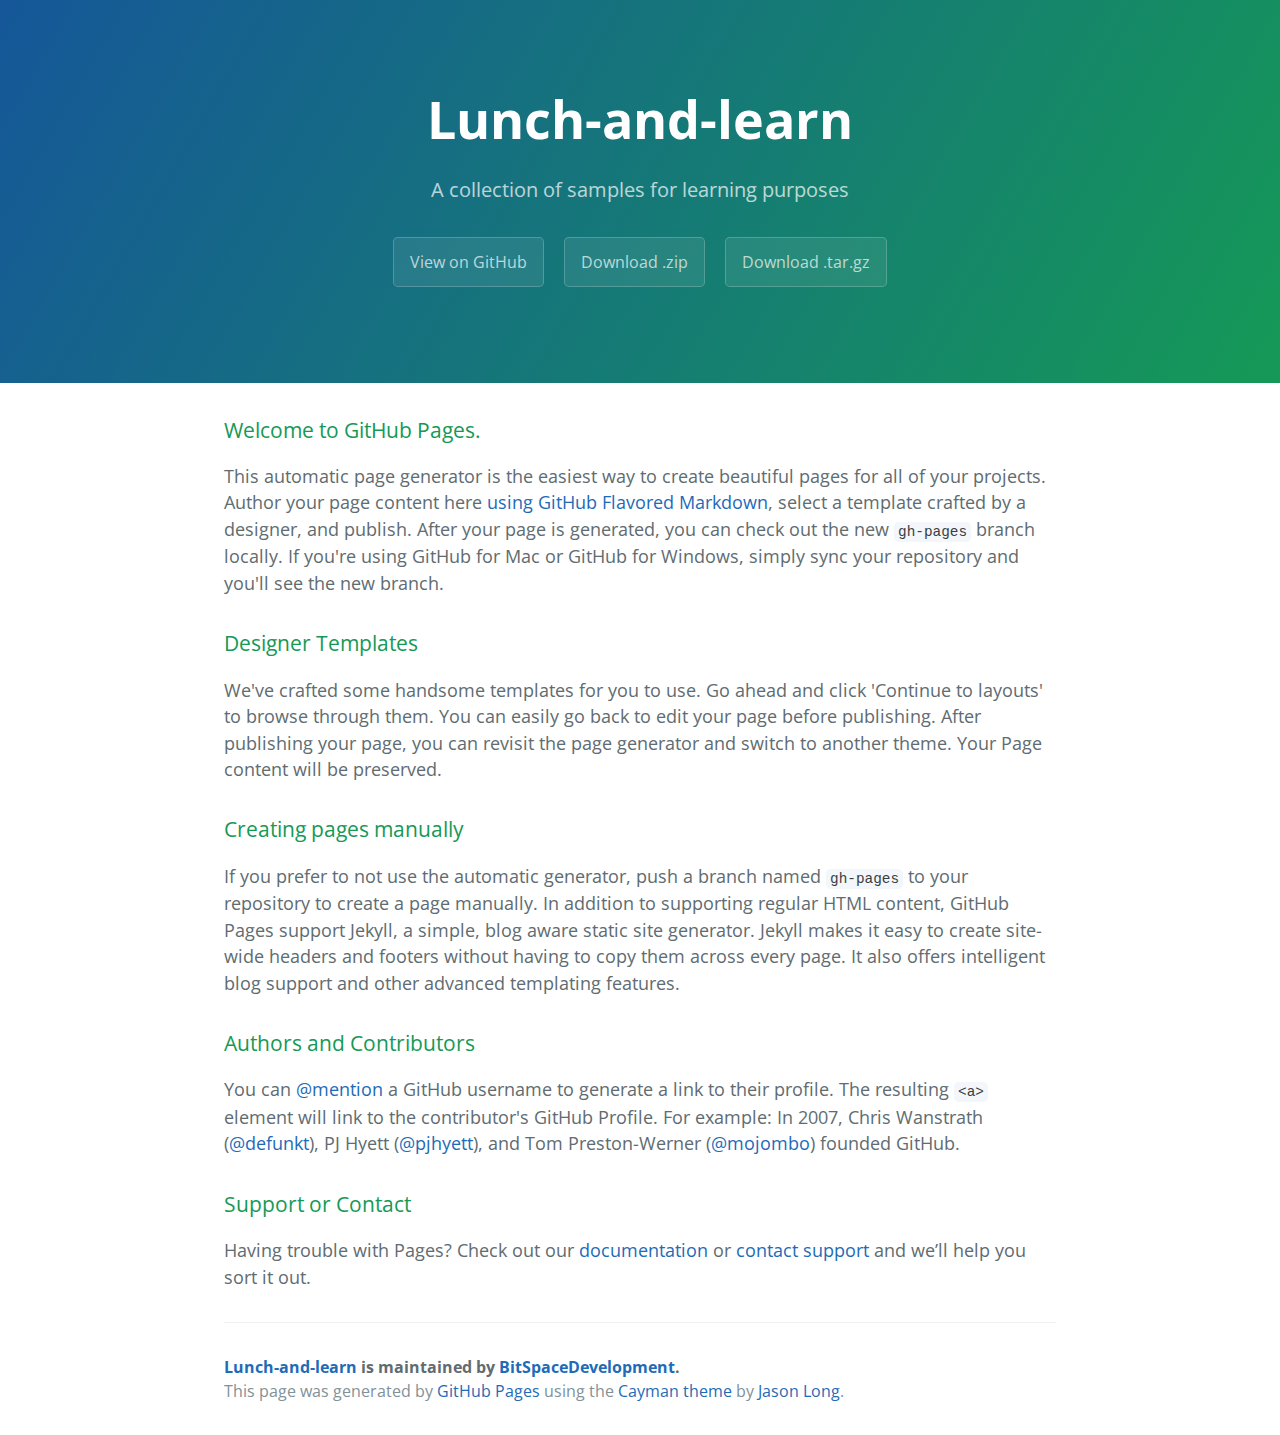
==== index.html @ 4cc500e6 "Create gh-pages branch via GitHub" ====
<!DOCTYPE html>
<html lang="en-us">
  <head>
    <meta charset="UTF-8">
    <title>Lunch-and-learn by BitSpaceDevelopment</title>
    <meta name="viewport" content="width=device-width, initial-scale=1">
    <link rel="stylesheet" type="text/css" href="stylesheets/normalize.css" media="screen">
    <link href='http://fonts.googleapis.com/css?family=Open+Sans:400,700' rel='stylesheet' type='text/css'>
    <link rel="stylesheet" type="text/css" href="stylesheets/stylesheet.css" media="screen">
    <link rel="stylesheet" type="text/css" href="stylesheets/github-light.css" media="screen">
  </head>
  <body>
    <section class="page-header">
      <h1 class="project-name">Lunch-and-learn</h1>
      <h2 class="project-tagline">A collection of samples for learning purposes</h2>
      <a href="https://github.com/BitSpaceDevelopment/lunch-and-learn" class="btn">View on GitHub</a>
      <a href="https://github.com/BitSpaceDevelopment/lunch-and-learn/zipball/master" class="btn">Download .zip</a>
      <a href="https://github.com/BitSpaceDevelopment/lunch-and-learn/tarball/master" class="btn">Download .tar.gz</a>
    </section>

    <section class="main-content">
      <h3>
<a id="welcome-to-github-pages" class="anchor" href="#welcome-to-github-pages" aria-hidden="true"><span class="octicon octicon-link"></span></a>Welcome to GitHub Pages.</h3>

<p>This automatic page generator is the easiest way to create beautiful pages for all of your projects. Author your page content here <a href="https://guides.github.com/features/mastering-markdown/">using GitHub Flavored Markdown</a>, select a template crafted by a designer, and publish. After your page is generated, you can check out the new <code>gh-pages</code> branch locally. If you're using GitHub for Mac or GitHub for Windows, simply sync your repository and you'll see the new branch.</p>

<h3>
<a id="designer-templates" class="anchor" href="#designer-templates" aria-hidden="true"><span class="octicon octicon-link"></span></a>Designer Templates</h3>

<p>We've crafted some handsome templates for you to use. Go ahead and click 'Continue to layouts' to browse through them. You can easily go back to edit your page before publishing. After publishing your page, you can revisit the page generator and switch to another theme. Your Page content will be preserved.</p>

<h3>
<a id="creating-pages-manually" class="anchor" href="#creating-pages-manually" aria-hidden="true"><span class="octicon octicon-link"></span></a>Creating pages manually</h3>

<p>If you prefer to not use the automatic generator, push a branch named <code>gh-pages</code> to your repository to create a page manually. In addition to supporting regular HTML content, GitHub Pages support Jekyll, a simple, blog aware static site generator. Jekyll makes it easy to create site-wide headers and footers without having to copy them across every page. It also offers intelligent blog support and other advanced templating features.</p>

<h3>
<a id="authors-and-contributors" class="anchor" href="#authors-and-contributors" aria-hidden="true"><span class="octicon octicon-link"></span></a>Authors and Contributors</h3>

<p>You can <a href="https://github.com/blog/821" class="user-mention">@mention</a> a GitHub username to generate a link to their profile. The resulting <code>&lt;a&gt;</code> element will link to the contributor's GitHub Profile. For example: In 2007, Chris Wanstrath (<a href="https://github.com/defunkt" class="user-mention">@defunkt</a>), PJ Hyett (<a href="https://github.com/pjhyett" class="user-mention">@pjhyett</a>), and Tom Preston-Werner (<a href="https://github.com/mojombo" class="user-mention">@mojombo</a>) founded GitHub.</p>

<h3>
<a id="support-or-contact" class="anchor" href="#support-or-contact" aria-hidden="true"><span class="octicon octicon-link"></span></a>Support or Contact</h3>

<p>Having trouble with Pages? Check out our <a href="https://help.github.com/pages">documentation</a> or <a href="https://github.com/contact">contact support</a> and we’ll help you sort it out.</p>

      <footer class="site-footer">
        <span class="site-footer-owner"><a href="https://github.com/BitSpaceDevelopment/lunch-and-learn">Lunch-and-learn</a> is maintained by <a href="https://github.com/BitSpaceDevelopment">BitSpaceDevelopment</a>.</span>

        <span class="site-footer-credits">This page was generated by <a href="https://pages.github.com">GitHub Pages</a> using the <a href="https://github.com/jasonlong/cayman-theme">Cayman theme</a> by <a href="https://twitter.com/jasonlong">Jason Long</a>.</span>
      </footer>

    </section>

  
  </body>
</html>
---- stylesheets/stylesheet.css ----
* {
  box-sizing: border-box; }

body {
  padding: 0;
  margin: 0;
  font-family: "Open Sans", "Helvetica Neue", Helvetica, Arial, sans-serif;
  font-size: 16px;
  line-height: 1.5;
  color: #606c71; }

a {
  color: #1e6bb8;
  text-decoration: none; }
  a:hover {
    text-decoration: underline; }

.btn {
  display: inline-block;
  margin-bottom: 1rem;
  color: rgba(255, 255, 255, 0.7);
  background-color: rgba(255, 255, 255, 0.08);
  border-color: rgba(255, 255, 255, 0.2);
  border-style: solid;
  border-width: 1px;
  border-radius: 0.3rem;
  transition: color 0.2s, background-color 0.2s, border-color 0.2s; }
  .btn + .btn {
    margin-left: 1rem; }

.btn:hover {
  color: rgba(255, 255, 255, 0.8);
  text-decoration: none;
  background-color: rgba(255, 255, 255, 0.2);
  border-color: rgba(255, 255, 255, 0.3); }

@media screen and (min-width: 64em) {
  .btn {
    padding: 0.75rem 1rem; } }

@media screen and (min-width: 42em) and (max-width: 64em) {
  .btn {
    padding: 0.6rem 0.9rem;
    font-size: 0.9rem; } }

@media screen and (max-width: 42em) {
  .btn {
    display: block;
    width: 100%;
    padding: 0.75rem;
    font-size: 0.9rem; }
    .btn + .btn {
      margin-top: 1rem;
      margin-left: 0; } }

.page-header {
  color: #fff;
  text-align: center;
  background-color: #159957;
  background-image: linear-gradient(120deg, #155799, #159957); }

@media screen and (min-width: 64em) {
  .page-header {
    padding: 5rem 6rem; } }

@media screen and (min-width: 42em) and (max-width: 64em) {
  .page-header {
    padding: 3rem 4rem; } }

@media screen and (max-width: 42em) {
  .page-header {
    padding: 2rem 1rem; } }

.project-name {
  margin-top: 0;
  margin-bottom: 0.1rem; }

@media screen and (min-width: 64em) {
  .project-name {
    font-size: 3.25rem; } }

@media screen and (min-width: 42em) and (max-width: 64em) {
  .project-name {
    font-size: 2.25rem; } }

@media screen and (max-width: 42em) {
  .project-name {
    font-size: 1.75rem; } }

.project-tagline {
  margin-bottom: 2rem;
  font-weight: normal;
  opacity: 0.7; }

@media screen and (min-width: 64em) {
  .project-tagline {
    font-size: 1.25rem; } }

@media screen and (min-width: 42em) and (max-width: 64em) {
  .project-tagline {
    font-size: 1.15rem; } }

@media screen and (max-width: 42em) {
  .project-tagline {
    font-size: 1rem; } }

.main-content :first-child {
  margin-top: 0; }
.main-content img {
  max-width: 100%; }
.main-content h1, .main-content h2, .main-content h3, .main-content h4, .main-content h5, .main-content h6 {
  margin-top: 2rem;
  margin-bottom: 1rem;
  font-weight: normal;
  color: #159957; }
.main-content p {
  margin-bottom: 1em; }
.main-content code {
  padding: 2px 4px;
  font-family: Consolas, "Liberation Mono", Menlo, Courier, monospace;
  font-size: 0.9rem;
  color: #383e41;
  background-color: #f3f6fa;
  border-radius: 0.3rem; }
.main-content pre {
  padding: 0.8rem;
  margin-top: 0;
  margin-bottom: 1rem;
  font: 1rem Consolas, "Liberation Mono", Menlo, Courier, monospace;
  color: #567482;
  word-wrap: normal;
  background-color: #f3f6fa;
  border: solid 1px #dce6f0;
  border-radius: 0.3rem; }
  .main-content pre > code {
    padding: 0;
    margin: 0;
    font-size: 0.9rem;
    color: #567482;
    word-break: normal;
    white-space: pre;
    background: transparent;
    border: 0; }
.main-content .highlight {
  margin-bottom: 1rem; }
  .main-content .highlight pre {
    margin-bottom: 0;
    word-break: normal; }
.main-content .highlight pre, .main-content pre {
  padding: 0.8rem;
  overflow: auto;
  font-size: 0.9rem;
  line-height: 1.45;
  border-radius: 0.3rem; }
.main-content pre code, .main-content pre tt {
  display: inline;
  max-width: initial;
  padding: 0;
  margin: 0;
  overflow: initial;
  line-height: inherit;
  word-wrap: normal;
  background-color: transparent;
  border: 0; }
  .main-content pre code:before, .main-content pre code:after, .main-content pre tt:before, .main-content pre tt:after {
    content: normal; }
.main-content ul, .main-content ol {
  margin-top: 0; }
.main-content blockquote {
  padding: 0 1rem;
  margin-left: 0;
  color: #819198;
  border-left: 0.3rem solid #dce6f0; }
  .main-content blockquote > :first-child {
    margin-top: 0; }
  .main-content blockquote > :last-child {
    margin-bottom: 0; }
.main-content table {
  display: block;
  width: 100%;
  overflow: auto;
  word-break: normal;
  word-break: keep-all; }
  .main-content table th {
    font-weight: bold; }
  .main-content table th, .main-content table td {
    padding: 0.5rem 1rem;
    border: 1px solid #e9ebec; }
.main-content dl {
  padding: 0; }
  .main-content dl dt {
    padding: 0;
    margin-top: 1rem;
    font-size: 1rem;
    font-weight: bold; }
  .main-content dl dd {
    padding: 0;
    margin-bottom: 1rem; }
.main-content hr {
  height: 2px;
  padding: 0;
  margin: 1rem 0;
  background-color: #eff0f1;
  border: 0; }

@media screen and (min-width: 64em) {
  .main-content {
    max-width: 64rem;
    padding: 2rem 6rem;
    margin: 0 auto;
    font-size: 1.1rem; } }

@media screen and (min-width: 42em) and (max-width: 64em) {
  .main-content {
    padding: 2rem 4rem;
    font-size: 1.1rem; } }

@media screen and (max-width: 42em) {
  .main-content {
    padding: 2rem 1rem;
    font-size: 1rem; } }

.site-footer {
  padding-top: 2rem;
  margin-top: 2rem;
  border-top: solid 1px #eff0f1; }

.site-footer-owner {
  display: block;
  font-weight: bold; }

.site-footer-credits {
  color: #819198; }

@media screen and (min-width: 64em) {
  .site-footer {
    font-size: 1rem; } }

@media screen and (min-width: 42em) and (max-width: 64em) {
  .site-footer {
    font-size: 1rem; } }

@media screen and (max-width: 42em) {
  .site-footer {
    font-size: 0.9rem; } }
---- stylesheets/github-light.css ----
/*
   Copyright 2014 GitHub Inc.

   Licensed under the Apache License, Version 2.0 (the "License");
   you may not use this file except in compliance with the License.
   You may obtain a copy of the License at

       http://www.apache.org/licenses/LICENSE-2.0

   Unless required by applicable law or agreed to in writing, software
   distributed under the License is distributed on an "AS IS" BASIS,
   WITHOUT WARRANTIES OR CONDITIONS OF ANY KIND, either express or implied.
   See the License for the specific language governing permissions and
   limitations under the License.

*/

.pl-c /* comment */ {
  color: #969896;
}

.pl-c1      /* constant, markup.raw, meta.diff.header, meta.module-reference, meta.property-name, support, support.constant, support.variable, variable.other.constant */,
.pl-s .pl-v /* string variable */ {
  color: #0086b3;
}

.pl-e  /* entity */,
.pl-en /* entity.name */ {
  color: #795da3;
}

.pl-s .pl-s1 /* string source */,
.pl-smi      /* storage.modifier.import, storage.modifier.package, storage.type.java, variable.other, variable.parameter.function */ {
  color: #333;
}

.pl-ent /* entity.name.tag */ {
  color: #63a35c;
}

.pl-k /* keyword, storage, storage.type */ {
  color: #a71d5d;
}

.pl-pds              /* punctuation.definition.string, string.regexp.character-class */,
.pl-s                /* string */,
.pl-s .pl-pse .pl-s1 /* string punctuation.section.embedded source */,
.pl-sr               /* string.regexp */,
.pl-sr .pl-cce       /* string.regexp constant.character.escape */,
.pl-sr .pl-sra       /* string.regexp string.regexp.arbitrary-repitition */,
.pl-sr .pl-sre       /* string.regexp source.ruby.embedded */ {
  color: #183691;
}

.pl-v /* variable */ {
  color: #ed6a43;
}

.pl-id /* invalid.deprecated */ {
  color: #b52a1d;
}

.pl-ii /* invalid.illegal */ {
  background-color: #b52a1d;
  color: #f8f8f8;
}

.pl-sr .pl-cce /* string.regexp constant.character.escape */ {
  color: #63a35c;
  font-weight: bold;
}

.pl-ml /* markup.list */ {
  color: #693a17;
}

.pl-mh        /* markup.heading */,
.pl-mh .pl-en /* markup.heading entity.name */,
.pl-ms        /* meta.separator */ {
  color: #1d3e81;
  font-weight: bold;
}

.pl-mq /* markup.quote */ {
  color: #008080;
}

.pl-mi /* markup.italic */ {
  color: #333;
  font-style: italic;
}

.pl-mb /* markup.bold */ {
  color: #333;
  font-weight: bold;
}

.pl-md /* markup.deleted, meta.diff.header.from-file */ {
  background-color: #ffecec;
  color: #bd2c00;
}

.pl-mi1 /* markup.inserted, meta.diff.header.to-file */ {
  background-color: #eaffea;
  color: #55a532;
}

.pl-mdr /* meta.diff.range */ {
  color: #795da3;
  font-weight: bold;
}

.pl-mo /* meta.output */ {
  color: #1d3e81;
}
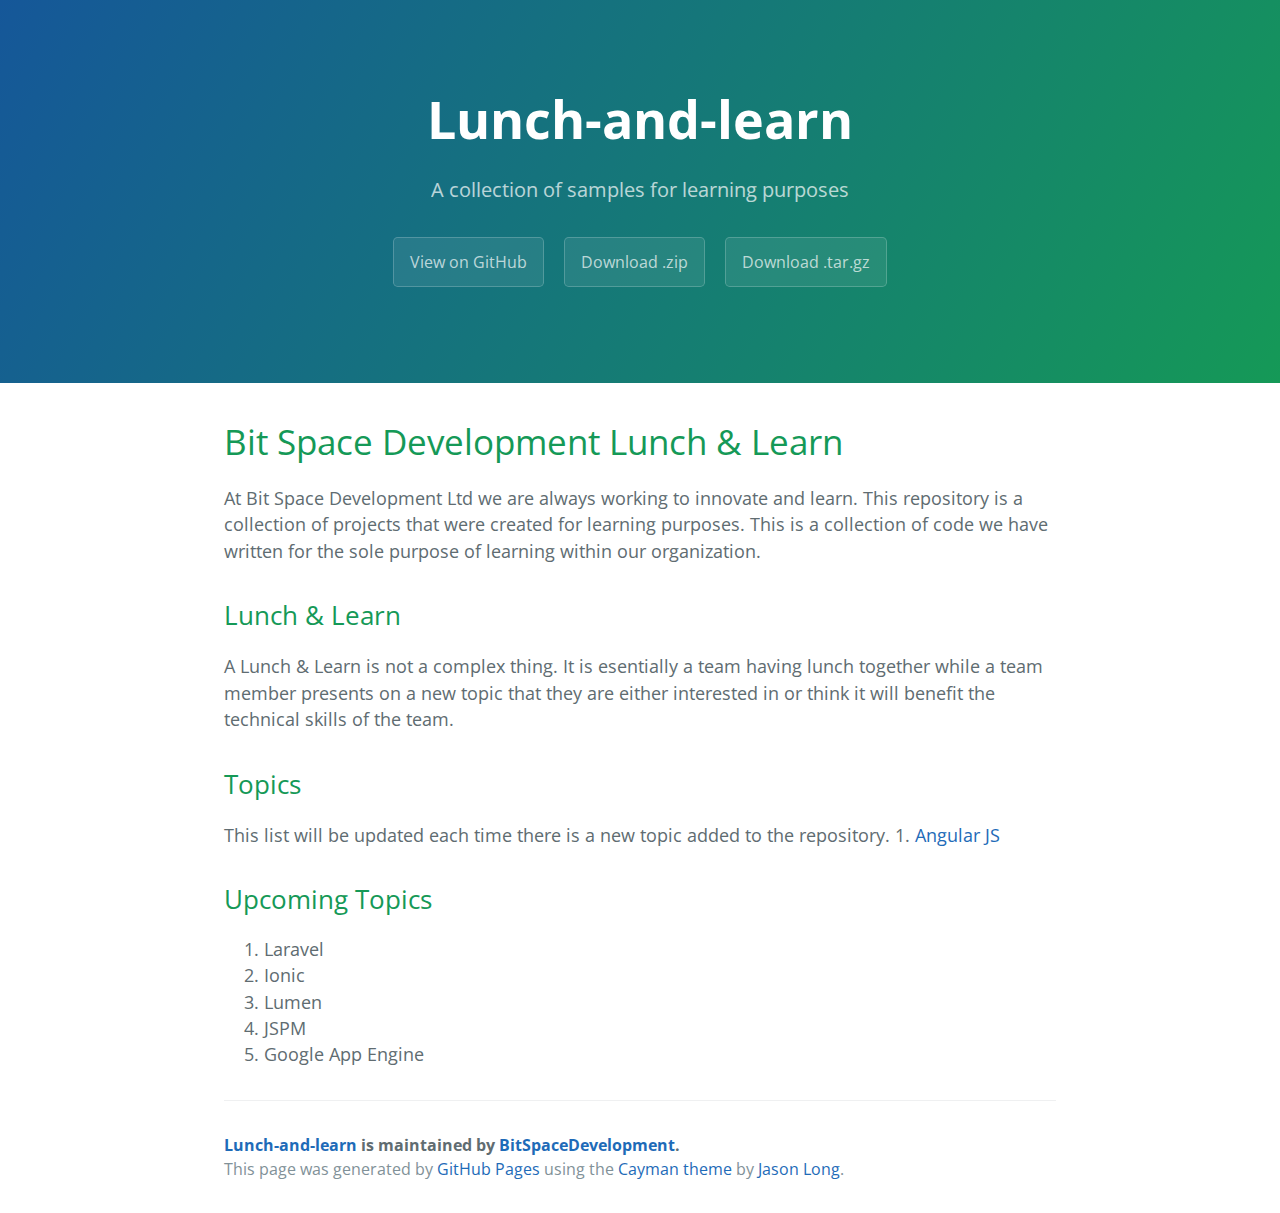
==== commit 66a96d08: "Create gh-pages branch via GitHub" ====
--- a/index.html
+++ b/index.html
@@ -19,30 +19,32 @@
     </section>
 
     <section class="main-content">
-      <h3>
-<a id="welcome-to-github-pages" class="anchor" href="#welcome-to-github-pages" aria-hidden="true"><span class="octicon octicon-link"></span></a>Welcome to GitHub Pages.</h3>
+      <h1>
+<a id="bit-space-development-lunch--learn" class="anchor" href="#bit-space-development-lunch--learn" aria-hidden="true"><span class="octicon octicon-link"></span></a>Bit Space Development Lunch &amp; Learn</h1>
 
-<p>This automatic page generator is the easiest way to create beautiful pages for all of your projects. Author your page content here <a href="https://guides.github.com/features/mastering-markdown/">using GitHub Flavored Markdown</a>, select a template crafted by a designer, and publish. After your page is generated, you can check out the new <code>gh-pages</code> branch locally. If you're using GitHub for Mac or GitHub for Windows, simply sync your repository and you'll see the new branch.</p>
+<p>At Bit Space Development Ltd we are always working to innovate and learn. This repository is a collection of projects that were created for learning purposes. This is a collection of code we have written for the sole purpose of learning within our organization.</p>
 
-<h3>
-<a id="designer-templates" class="anchor" href="#designer-templates" aria-hidden="true"><span class="octicon octicon-link"></span></a>Designer Templates</h3>
+<h2>
+<a id="lunch--learn" class="anchor" href="#lunch--learn" aria-hidden="true"><span class="octicon octicon-link"></span></a>Lunch &amp; Learn</h2>
 
-<p>We've crafted some handsome templates for you to use. Go ahead and click 'Continue to layouts' to browse through them. You can easily go back to edit your page before publishing. After publishing your page, you can revisit the page generator and switch to another theme. Your Page content will be preserved.</p>
+<p>A Lunch &amp; Learn is not a complex thing. It is esentially a team having lunch together while a team member presents on a new topic that they are either interested in or think it will benefit the technical skills of the team.</p>
 
-<h3>
-<a id="creating-pages-manually" class="anchor" href="#creating-pages-manually" aria-hidden="true"><span class="octicon octicon-link"></span></a>Creating pages manually</h3>
+<h2>
+<a id="topics" class="anchor" href="#topics" aria-hidden="true"><span class="octicon octicon-link"></span></a>Topics</h2>
 
-<p>If you prefer to not use the automatic generator, push a branch named <code>gh-pages</code> to your repository to create a page manually. In addition to supporting regular HTML content, GitHub Pages support Jekyll, a simple, blog aware static site generator. Jekyll makes it easy to create site-wide headers and footers without having to copy them across every page. It also offers intelligent blog support and other advanced templating features.</p>
+<p>This list will be updated each time there is a new topic added to the repository.
+1. <a href="https://github.com/BitSpaceDevelopment/lunch-and-learn/tree/master/1-angularjs">Angular JS</a></p>
 
-<h3>
-<a id="authors-and-contributors" class="anchor" href="#authors-and-contributors" aria-hidden="true"><span class="octicon octicon-link"></span></a>Authors and Contributors</h3>
+<h2>
+<a id="upcoming-topics" class="anchor" href="#upcoming-topics" aria-hidden="true"><span class="octicon octicon-link"></span></a>Upcoming Topics</h2>
 
-<p>You can <a href="https://github.com/blog/821" class="user-mention">@mention</a> a GitHub username to generate a link to their profile. The resulting <code>&lt;a&gt;</code> element will link to the contributor's GitHub Profile. For example: In 2007, Chris Wanstrath (<a href="https://github.com/defunkt" class="user-mention">@defunkt</a>), PJ Hyett (<a href="https://github.com/pjhyett" class="user-mention">@pjhyett</a>), and Tom Preston-Werner (<a href="https://github.com/mojombo" class="user-mention">@mojombo</a>) founded GitHub.</p>
-
-<h3>
-<a id="support-or-contact" class="anchor" href="#support-or-contact" aria-hidden="true"><span class="octicon octicon-link"></span></a>Support or Contact</h3>
-
-<p>Having trouble with Pages? Check out our <a href="https://help.github.com/pages">documentation</a> or <a href="https://github.com/contact">contact support</a> and we’ll help you sort it out.</p>
+<ol>
+<li>Laravel</li>
+<li>Ionic</li>
+<li>Lumen</li>
+<li>JSPM</li>
+<li>Google App Engine</li>
+</ol>
 
       <footer class="site-footer">
         <span class="site-footer-owner"><a href="https://github.com/BitSpaceDevelopment/lunch-and-learn">Lunch-and-learn</a> is maintained by <a href="https://github.com/BitSpaceDevelopment">BitSpaceDevelopment</a>.</span>
